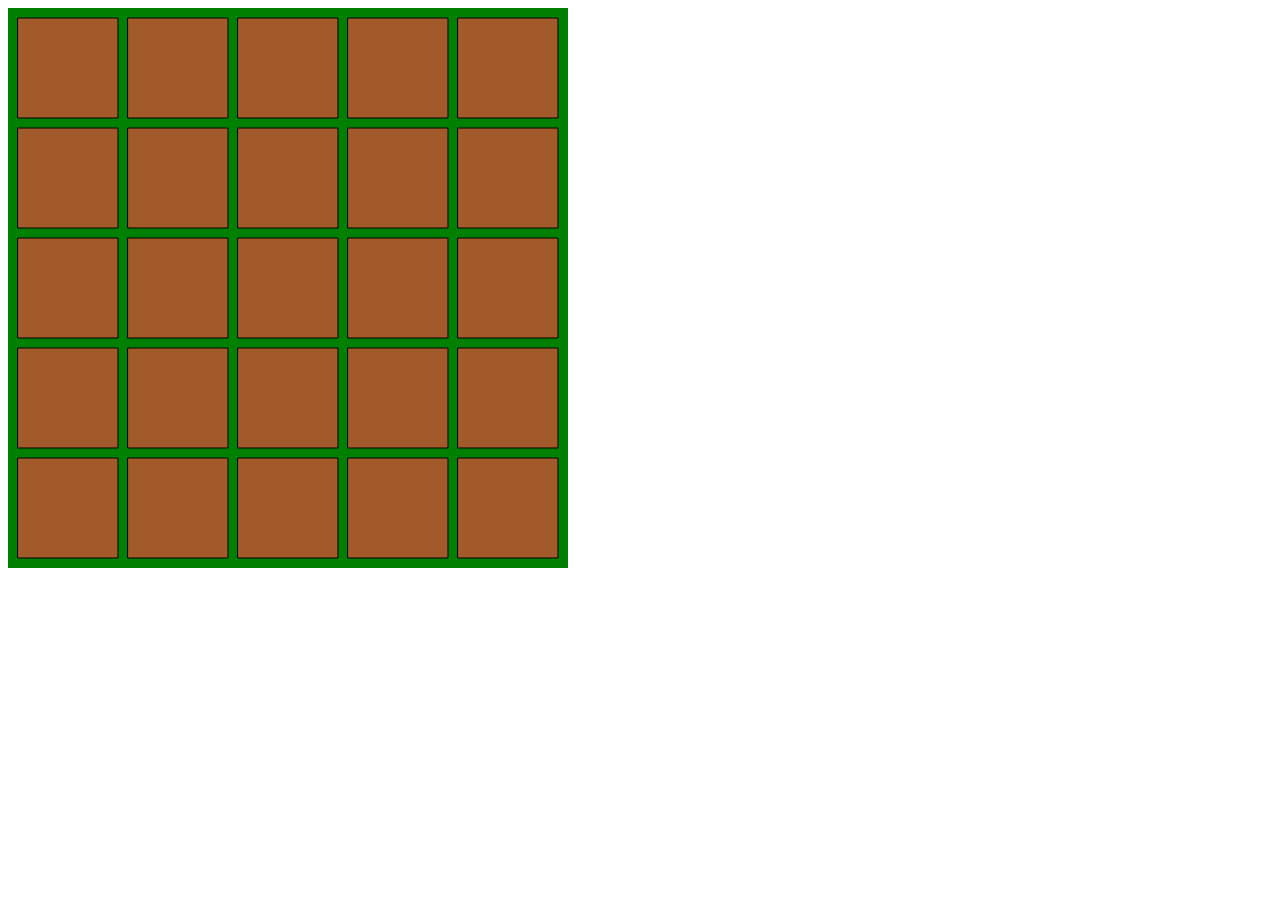
==== quixo.html @ fa566dea "boxes were created" ====
<!DOCTYPE html>
<html lang="en">
<head>
    <meta charset="UTF-8">
    <meta name="viewport" content="width=device-width, initial-scale=1.0">
    <title>Document</title>
    <script src="board.js"></script>
    <script src="p5.min.js"></script>
    <script src="box.js"></script>
</head>
<body>
    
</body>
</html>
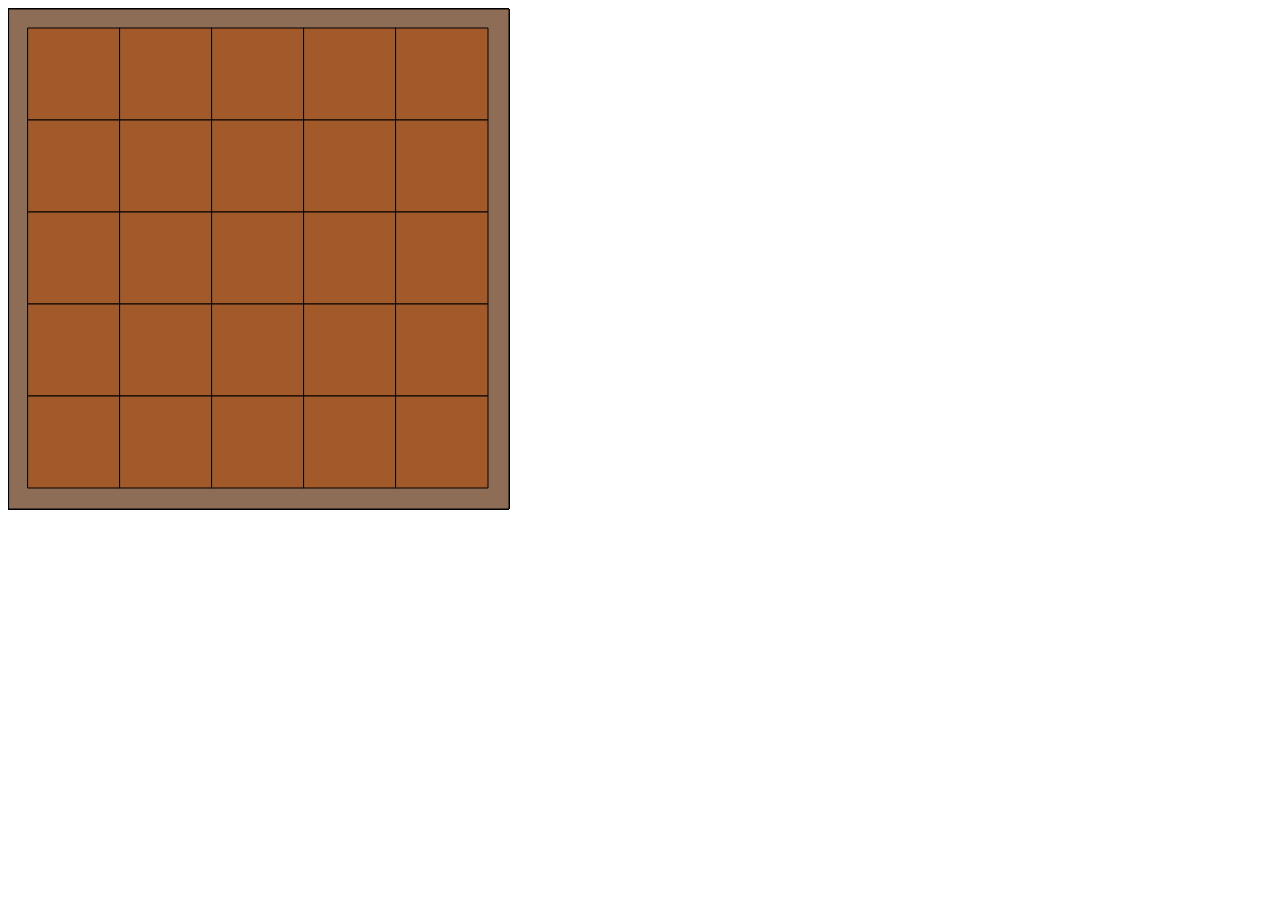
==== commit 6f481feb: "board as an object" ====
--- a/quixo.html
+++ b/quixo.html
@@ -7,6 +7,7 @@
     <script src="board.js"></script>
     <script src="p5.min.js"></script>
     <script src="box.js"></script>
+    <script src="script.js"></script>
 </head>
 <body>
     
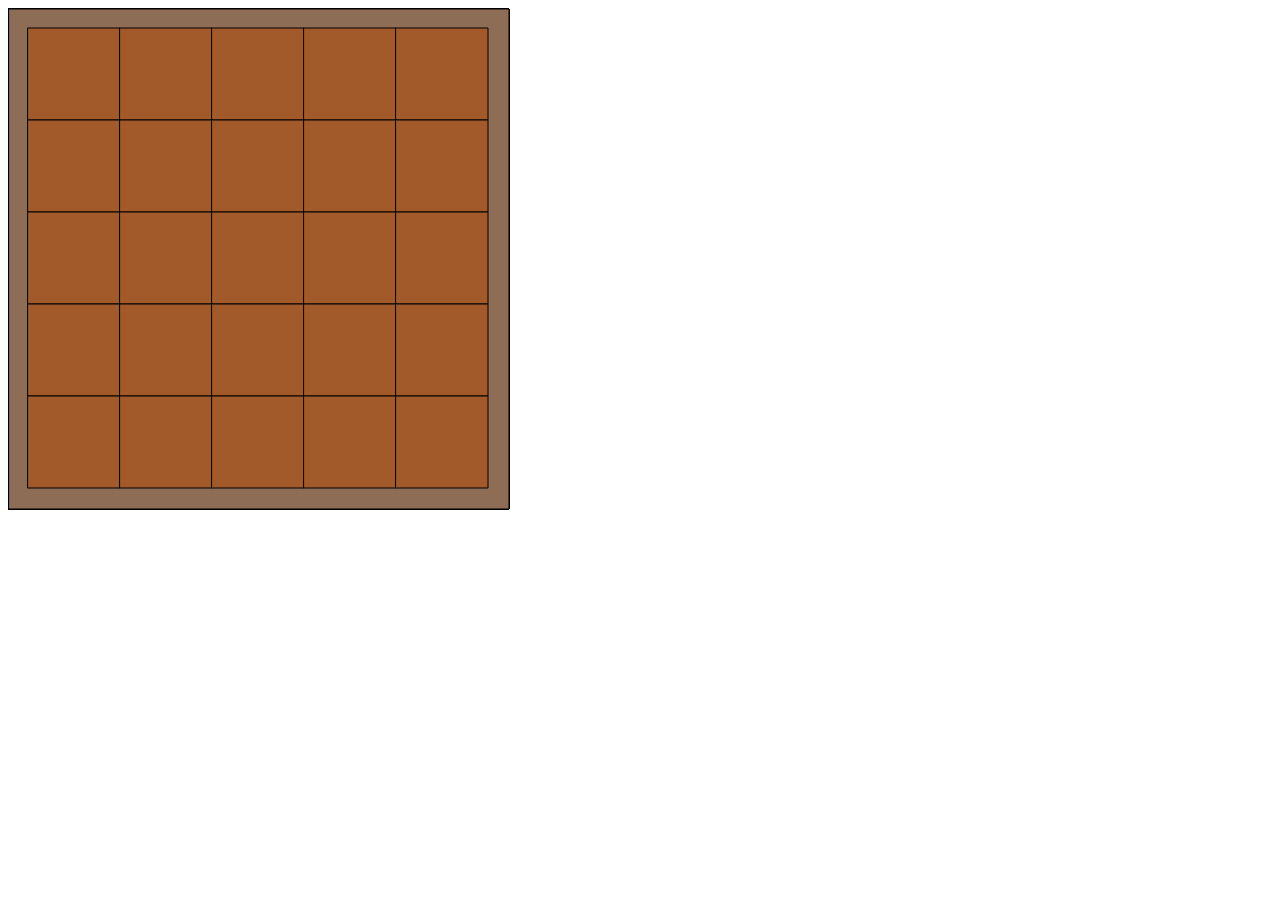
==== commit 839f76e3: "canvas the size of the display" ====
--- a/quixo.html
+++ b/quixo.html
@@ -3,7 +3,7 @@
 <head>
     <meta charset="UTF-8">
     <meta name="viewport" content="width=device-width, initial-scale=1.0">
-    <title>Document</title>
+    <title>Quixo game</title>
     <script src="board.js"></script>
     <script src="p5.min.js"></script>
     <script src="box.js"></script>
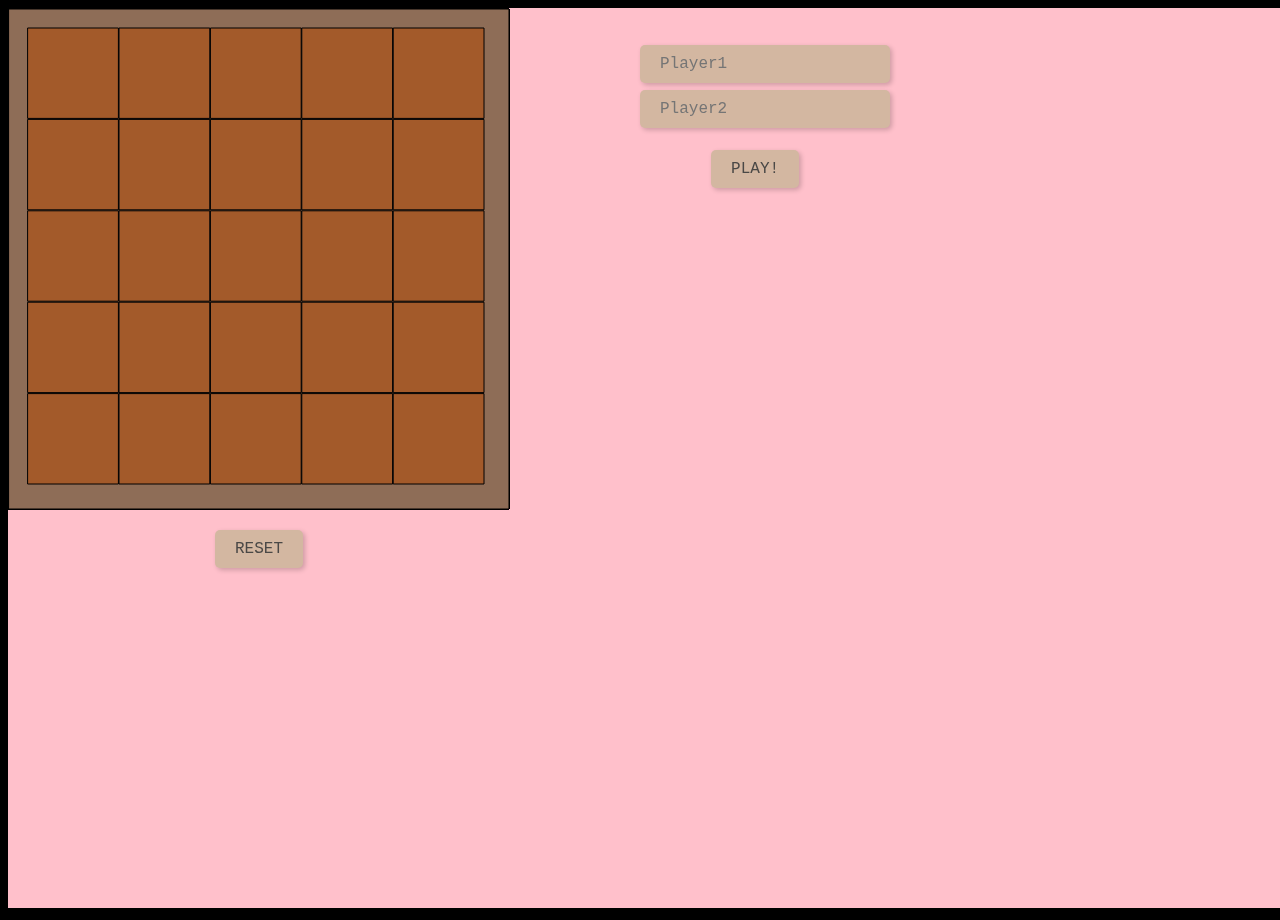
==== commit 33120a4c: "added buttons" ====
--- a/quixo.html
+++ b/quixo.html
@@ -1,5 +1,6 @@
 <!DOCTYPE html>
 <html lang="en">
+
 <head>
     <meta charset="UTF-8">
     <meta name="viewport" content="width=device-width, initial-scale=1.0">
@@ -8,8 +9,11 @@
     <script src="p5.min.js"></script>
     <script src="box.js"></script>
     <script src="script.js"></script>
+    <script src="buttons.js"></script>
+    <link rel="stylesheet" href="style.css">
 </head>
+
 <body>
-    
 </body>
+
 </html>--- a/style.css
+++ b/style.css
@@ -0,0 +1,53 @@
+body {
+    background-color: rgb(0, 0, 0);
+}
+
+button {
+    background-color: #d3b7a1;
+    color: #4a4846;
+    padding: 10px 20px;
+    border: none;
+    font-size: 16px;
+    cursor: pointer;
+    font-family: 'Courier New', Courier, monospace;
+    text-transform: uppercase;
+    border-radius: 5px;
+    box-shadow: 2px 2px 5px rgba(0, 0, 0, 0.2);
+}
+
+button:hover {
+    background-color: #e1c3ac;
+    color: #4a4846;
+}
+
+.inputPlayer1[type="text"] {
+    background-color: #d3b7a1;
+    color: #4a4846;
+    padding: 10px 20px;
+    border: none;
+    font-size: 16px;
+    font-family: 'Courier New', Courier, monospace;
+    border-radius: 5px;
+    box-shadow: 2px 2px 5px rgba(0, 0, 0, 0.2);
+}
+
+.inputPlayer1[type="text"]:hover {
+    background-color: #e1c3ac;
+    color: #4a4846;
+}
+
+.inputPlayer2[type="text"] {
+    background-color: #d3b7a1;
+    color: #4a4846;
+    padding: 10px 20px;
+    border: none;
+    font-size: 16px;
+    font-family: 'Courier New', Courier, monospace;
+    border-radius: 5px;
+    box-shadow: 2px 2px 5px rgba(0, 0, 0, 0.2);
+}
+
+.inputPlayer2[type="text"]:hover {
+    background-color: #e1c3ac;
+    color: #4a4846;
+}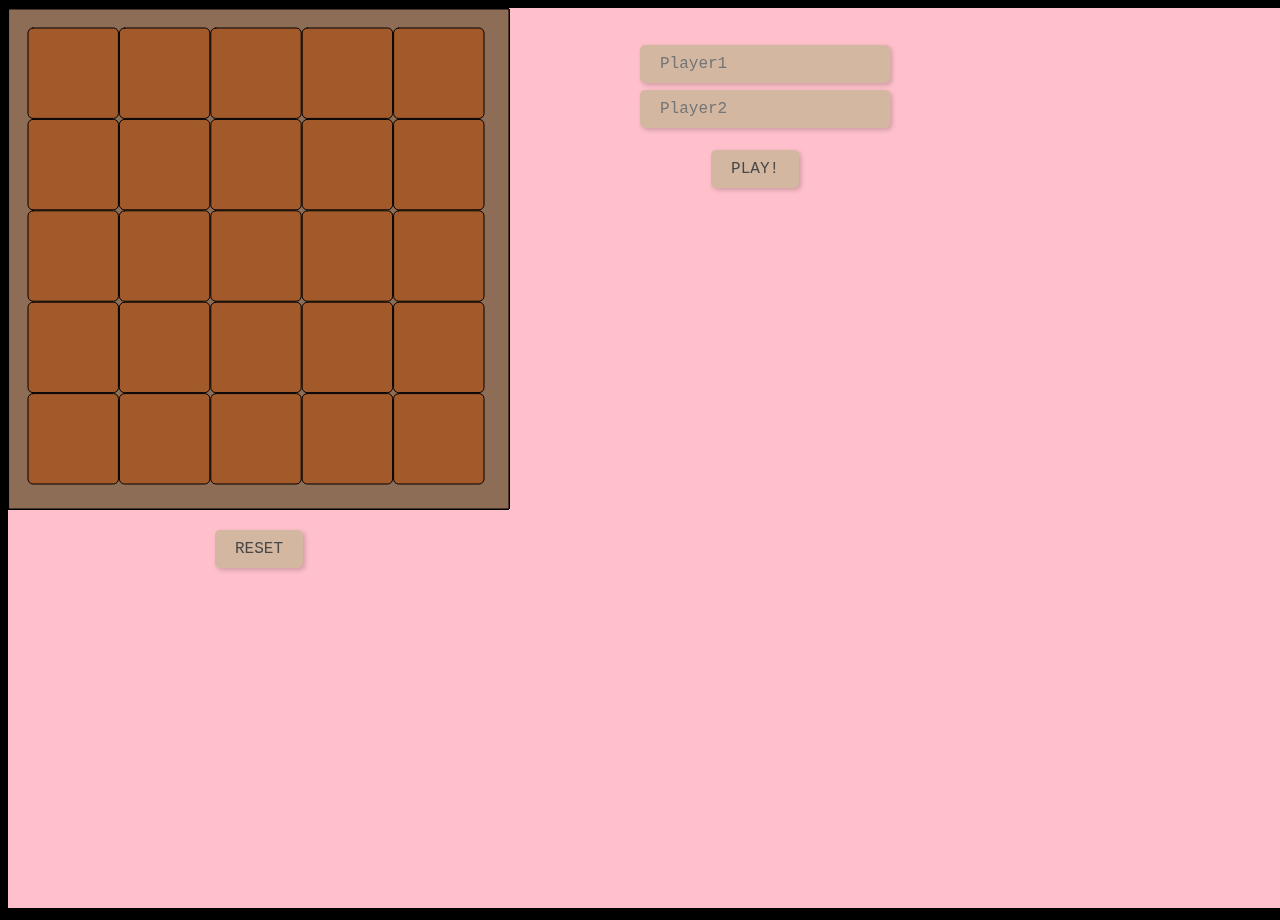
==== commit 943387ff: "fully working selectBox function" ====
--- a/quixo.html
+++ b/quixo.html
@@ -8,6 +8,9 @@
     <script src="board.js"></script>
     <script src="p5.min.js"></script>
     <script src="box.js"></script>
+    <script src="overBox.js"></script>
+    <script src="colorBox.js"></script>
+    <script src="selectedBox.js"></script>
     <script src="script.js"></script>
     <script src="buttons.js"></script>
     <link rel="stylesheet" href="style.css">
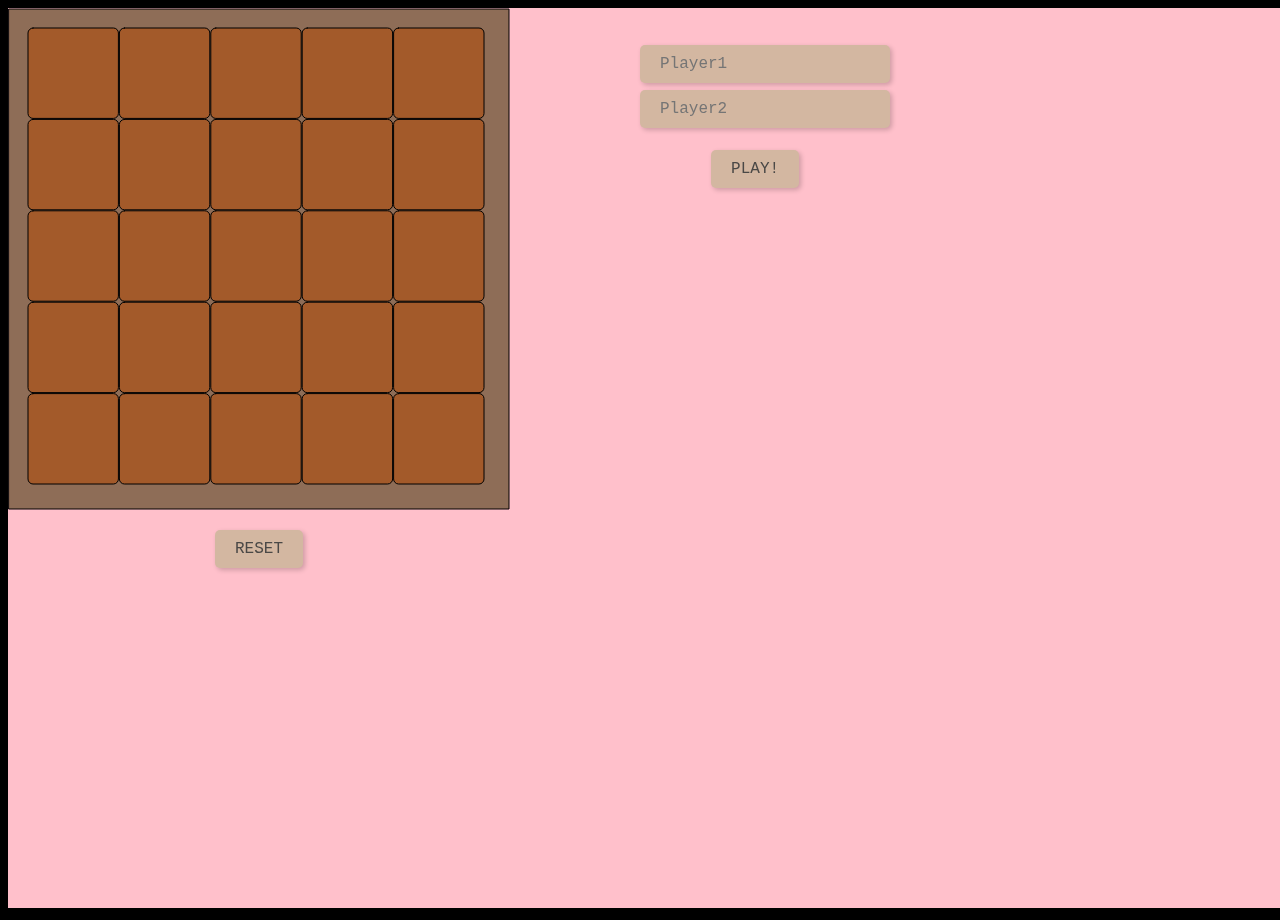
==== commit 9c006f7f: "david" ====
--- a/quixo.html
+++ b/quixo.html
@@ -8,11 +8,14 @@
     <script src="board.js"></script>
     <script src="p5.min.js"></script>
     <script src="box.js"></script>
+    <script src="checkPlayerTurn.js"></script>
     <script src="overBox.js"></script>
     <script src="colorBox.js"></script>
     <script src="selectedBox.js"></script>
     <script src="script.js"></script>
     <script src="buttons.js"></script>
+    <script src="moveBox.js"></script>
+
     <link rel="stylesheet" href="style.css">
 </head>
 
